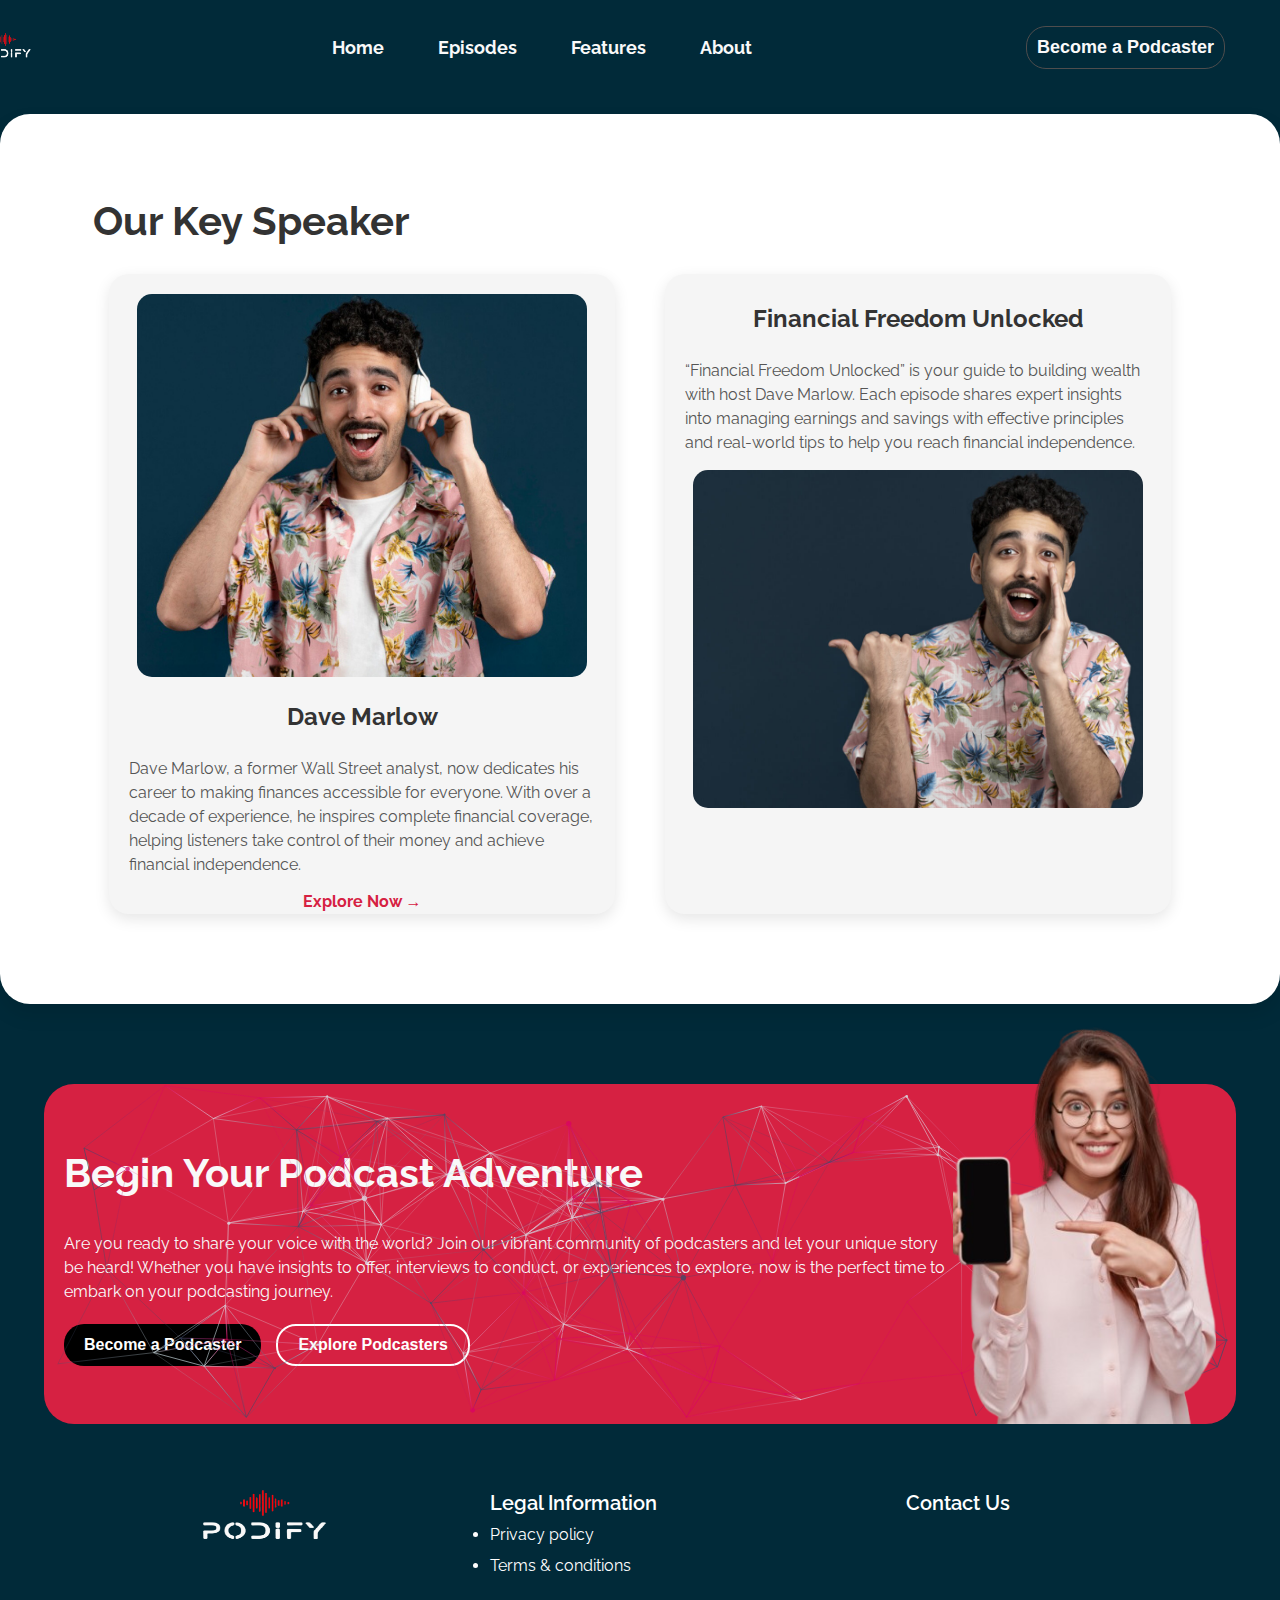
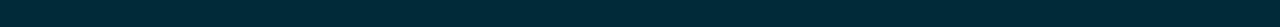
==== about.html @ 811aa699 "Initial commit with corrected line endings" ====
<!DOCTYPE html>
<html lang="en">
<head>
    <meta charset="UTF-8">
    <meta name="viewport" content="width=device-width, initial-scale=1.0">
    <link rel="preconnect" href="https://fonts.googleapis.com">
    <link rel="preconnect" href="https://fonts.gstatic.com" crossorigin>
    <link href="https://fonts.googleapis.com/css2?family=Raleway:ital,wght@0,100..900;1,100..900&display=swap" rel="stylesheet">
    <title>About - Podify</title>
    <link rel="stylesheet" href="about.css">
    <link rel="stylesheet" href="https://cdnjs.cloudflare.com/ajax/libs/font-awesome/6.6.0/css/all.min.css" integrity="sha512-Kc323vGBEqzTmouAECnVceyQqyqdsSiqLQISBL29aUW4U/M7pSPA/gEUZQqv1cwx4OnYxTxve5UMg5GT6L4JJg==" crossorigin="anonymous" referrerpolicy="no-referrer" /> 
</head>
<body>
    <nav>
        <ul>
            <li style="float: left; margin-right: auto;">
                <a href="#">
                  <img src="/images/logo.png" alt="Company Logo" class="nav-logo">
                </a>
            </li>            
            <li><a href="index.html">Home</a></li>
            <li><a href="episode.html">Episodes</a></li>
            <li><a href="features.html">Features</a></li>
            <li><a href="about.html">About</a></li>
            <li>
               <button id="button">Become a Podcaster</button>
            </li>
        </ul>
      </nav>
     


  <!-- Our Key Speaker Section -->
<section id="key-speaker-content">
  <h2>Our Key Speaker</h2>
  <div class="speaker-container">
      <!-- Left Container -->
      <div class="speaker-box">
          <img src="/images/Dave-1.png" alt="Dave Marlow">
          <h4>Dave Marlow</h4>
          <p>Dave Marlow, a former Wall Street analyst, now dedicates his career to making finances accessible for everyone. With over a decade of experience, he inspires complete financial coverage, helping listeners take control of their money and achieve financial independence.</p>
          <a href="#" class="explore-link">Explore Now <span>&#8594;</span></a>
      </div>
      <!-- Right Container -->
      <div class="speaker-box">
          <h3>Financial Freedom Unlocked</h3>
          <p>“Financial Freedom Unlocked” is your guide to building wealth with host Dave Marlow. Each episode shares expert insights into managing earnings and savings with effective principles and real-world tips to help you reach financial independence.</p>
          <img src="/images/Dave-2.jpg" alt="Financial Freedom">
      </div>
  </div>
</section>
  


    <!-- Main Section -->
<section id="about-content">
    <canvas class="background"></canvas>
     <div class="about">
       <h1>Begin Your Podcast Adventure</h1>
       <p>Are you ready to share your voice with the world? Join our vibrant community of podcasters and let your unique story be heard! Whether you have insights to offer, interviews to conduct, or experiences to explore, now is the perfect time to embark on your podcasting journey.</p>
       <div class="button-group">
         <button class="btn-primary">Become a Podcaster</button>
         <button class="btn-secondary">Explore Podcasters</button>
       </div>
     </div>
     <div class="about-image">
       <img src="/images/young.png" alt="Podcasting adventure">
     </div>

  </section>

  
   <!-- Popup Form -->
   <div id="podcaster-form" class="form-popup">
    <div class="form-container">
        <h2>Become a Podcaster</h2>
        <form id="podcaster-form-data">
            <input type="text" name="name" placeholder="Your Name" required>
            <input type="email" name="email" placeholder="Email Address" required>
            <input type="tel" name="telephone" placeholder="Telephone" required>
            <textarea name="address" placeholder="Address" required></textarea>
            <button type="submit" class="sub-btn">Submit</button>
            <button type="button" class="close-btn">Close</button>
        </form>
    </div>
</div>


<!-- Footer Section -->
<footer class="footer">
  <div class="footer-container">
    <div class="footer-logo">
      <img src="/images/logo.png" alt="Podify Logo">
    </div>
    <div class="footer-column-1">
      <h4>Legal Information</h4>
      <ul>
        <li><a href="#">Privacy policy</a></li>
        <li><a href="#">Terms & conditions</a></li>
      </ul>
    </div>
    <div class="footer-column-2">
      <h4>Contact Us</h4>
      <div class="social-icons">
        <a href="#"><i class="fa-brands fa-facebook"></i></a>
        <a href="#"><i class="fa-brands fa-x-twitter"></i></a>
        <a href="#"><i class="fa-brands fa-instagram"></i></a>
        <a href="#"><i class="fa-brands fa-youtube"></i></a>
      </div>
      
    </div>
  </div>
</footer>
<script src="/particles.js-master/particles.js-master/dist/particles.min.js"></script>

</body> 
<script src="script.js"></script>
</html>
---- about.css ----
html, body {
    margin: 0;
    padding: 0;
    height: 100%; 
    font-family: 'Raleway', sans-serif;
    background-color:#012a39;
    background-size: cover; 
    background-position: center; 
    z-index: 1;
}

  
.nav-logo {
    height: 50px;
    width: auto;
    background-color: transparent;
    margin-left: -100px;
}

nav ul {
    display: flex;
    align-items: center;
    justify-content: center;
    max-width: 1200px;
    margin: 0 auto;
    padding: 0;
    margin-top: 20px;
}

nav ul li {
    display: inline-block;
    margin: 0 15px;
}

nav ul li:first-child {
    margin-right: auto;
}

nav ul li:last-child {
    margin-left: auto;
}

nav ul li a {
    color: #f9f9f9;
    text-decoration: none;
    font-weight: bold;
    font-size: 18px;
    padding: 8px 12px;
}

button{
    color: #f9f9f9;
    background-color: #012a39;
    border-radius: 20px;
    border: 1px solid rgb(79, 77, 77);
    padding:10px;
    font-weight: bold;
    font-size: 18px;
    cursor: pointer !important;
}

nav ul li a:hover{
  color: #d62142;
}

nav ul li button:hover {
    cursor: pointer !important;
    color: #d62142;
}

#key-speaker-content {
    background-color: #fff;
    padding: 50px;
    color: #333;
    margin-top: 40px;
    border-radius: 30px;
    box-shadow: 0 10px 20px rgba(0, 0, 0, 0.1);
    text-align: center;
}

#key-speaker-content h2 {
    font-size: 2.5rem;
    font-weight: bold;
    margin-bottom: 30px;
    margin-right: 66%;
}

.speaker-container {
    display: flex;
    gap: 50px;
    justify-content: center;
    align-items: flex-start;
    max-width: 90%;
    height: 680px;
    margin: 0 auto;
}

.speaker-box {
    background-color: #f5f5f5;
    border-radius: 20px;
    padding: 20px;
    width: 45%;
    height: 600px;
    display: flex;
    flex-direction: column;
    align-items: center;
    box-shadow: 0 5px 15px rgba(0, 0, 0, 0.1);
}

.speaker-box img {
    width: 100%;
    max-width: 450px;
    height: auto;
    border-radius: 15px;
    margin-bottom: 15px;
}

.speaker-box h3, .speaker-box h4 {
    font-size: 1.5rem;
    font-weight: bold;
    color: #333;
    margin: 10px 0;
}

.speaker-box p {
    font-size: 1rem;
    line-height: 1.5;
    color: #555;
    margin-bottom: 15px;
    text-align: left;
}

.explore-link {
    font-weight: bold;
    color: #d62142;
    text-decoration: none;
    transition: color 0.3s;
    margin-top: auto; /* Pushes link to the bottom of the container */
}

.explore-link:hover {
    color: #333;
}



#about-content {
  position: relative;
    max-width: 90%;
    height: 300px;
    background-color: #d62142;
    border-radius: 30px;
    display: flex;
    flex-direction: row;
    margin: auto;
    margin-top: 80px;
    z-index: 1;
    padding: 2ch;
    align-items: center;
  }
  .background {
    position: absolute;
    top: 0;
    left: 0;
    width: 100%;
    height: 100vh;
    z-index: 0; 
    pointer-events: none;
    opacity: 0.8;
}

  .about{
    display: flex;
    flex-direction: column;
    margin-bottom: 20px;
  }
  
  .about h1 {
    font-size: 2.5rem;
    font-weight: bold;
    margin-bottom: 20px;
    color: #f9f9f9;
  }
  
  .about p {
    font-size: 1rem;
    line-height: 1.5;
    margin-bottom: 20px;
    color: #f9f9f9;
  }
  
  .about-image {
    position: relative; 
  }
  
  .about-image img {
    max-width: 100%;    
    height: 400px;       
    max-height: none;  
    border-radius: 20px;
    object-fit: cover;  
    position: relative;
    bottom: 0;          
    margin-top: -57px;  
  }

  .button-group {
    display: flex;
    gap: 15px;
  }
  
  .btn-primary, .btn-secondary {
    padding: 10px 20px;
    border: none;
    border-radius: 20px;
    font-size: 1rem;
    cursor: pointer;
    transition: background-color 0.3s;
  }
  
  .btn-primary {
    background-color: #000;
    color: #fff;
  }
  
  .btn-primary:hover {
    background-color: #333;
  }
  
  .btn-secondary {
    background-color: transparent;
    color: #fff;
    border: 2px solid #fff;
  }
  
  .btn-secondary:hover {
    background-color: rgba(255, 255, 255, 0.2);
  }
  
  
/* Footer */
.footer {
    background-color: #012a39;
    padding: 40px;
    display: flex;
    justify-content: center;
    color: #fff;
  }
  
  .footer-container {
    max-width: 1200px;
    margin: 0 auto;
    display: flex;
    justify-content: space-between;  
    align-items: flex-start;  
    width: 100%;  
  }
  
  .footer-logo,
  .footer-column-1,
  .footer-column-2 {
    display: flex;
    flex-direction: column;
    align-items: flex-start;
    justify-content: flex-start;
    margin: 0 20px;
    flex-grow: 1;  
  }
  
  .footer-logo {
    align-items: center;
    margin-right: 0;  
  }
  
  .footer-logo img {
    width: 200px;
    height: 100px;
  }
  
  .footer-column-1 h4,
  .footer-column-2 h4 {
    color: #fff;
    font-size: 20px;
    font-weight: 600;
    margin-bottom: 10px;
  }
  
  .footer-column-1 ul,
  .footer-column-2 .social-icons {
    padding: 0;
    margin: 0;
  }
  
  .footer-column-1 ul li,
  .footer-column-2 .social-icons a {
    margin-bottom: 12px;
  }
  
  .footer-column-1 ul li a,
  .footer-column-2 .social-icons a {
    color: #fff;
    text-decoration: none;
    font-size: 16px;
    transition: color 0.3s ease;
  }
  
  .footer-column-1 ul li a:hover,
  .footer-column-2 .social-icons a:hover {
    color: #d62142;
  }
  
  .social-icons i {
    font-size: 24px; 
    color: #fff; 
  }
  
  .social-icons a {
    margin-right: 12px;
  }
  
  .social-icons a:hover {
    color: #d62142; 
  }
  
  
/* FORM */

.form-popup {
  display: none; /* Initially hidden */
  position: fixed;
  top: 50%;
  left: 50%;
  transform: translate(-50%, -50%);
  background: rgba(255, 255, 255, 0.2); 
  -webkit-backdrop-filter: blur(15px); 
  backdrop-filter: blur(15px); 
  padding: 20px;
  border-radius: 10px;
  box-shadow: 0 4px 6px rgba(0, 0, 0, 0.1);
  z-index: 9999;
  width: 400px;
  border: 1px solid rgba(255, 255, 255, 0.25);
}

.form-container {
  text-align: center;
}

.form-container h2 {
  margin-bottom: 20px;
  color: #012a39;
}

input, textarea {
  width: 90%;
  padding: 10px;
  margin: 10px 0;
  border: 1px solid #012a39;
  border-radius: 5px;
  background-color: rgba(215, 210, 210, 0.3);
  color: #000000; 
  font-weight: bold;
  font-size: 0.9rem;
}

textarea {
  height: 100px;
}

input:focus, textarea:focus {
  outline: none; 
  background-color: rgba(255, 255, 255, 0.3);
  color: #000000; 
}


input::placeholder, textarea::placeholder {
  color:#012a39;;
  font-weight: bold; 
  font-size: 13px; 
}

input:focus::placeholder, textarea:focus::placeholder {
  color: transparent; 
}



/* Submit button */
.sub-btn {
  background-color: #d62142;
  color:  #012a39;
  margin-top: 10px;
  margin-right: 20px;
}


.sub-btn:hover {
  background-color: #012a39;
  color:  #d62142;
}


/* Close button */
.close-btn {
  background-color: #012a39;
  color: #d62142;;
  margin-top: 10px;
  margin: auto;
}

.close-btn:hover {
  background-color: #d62142;
  color: #012a39;
}
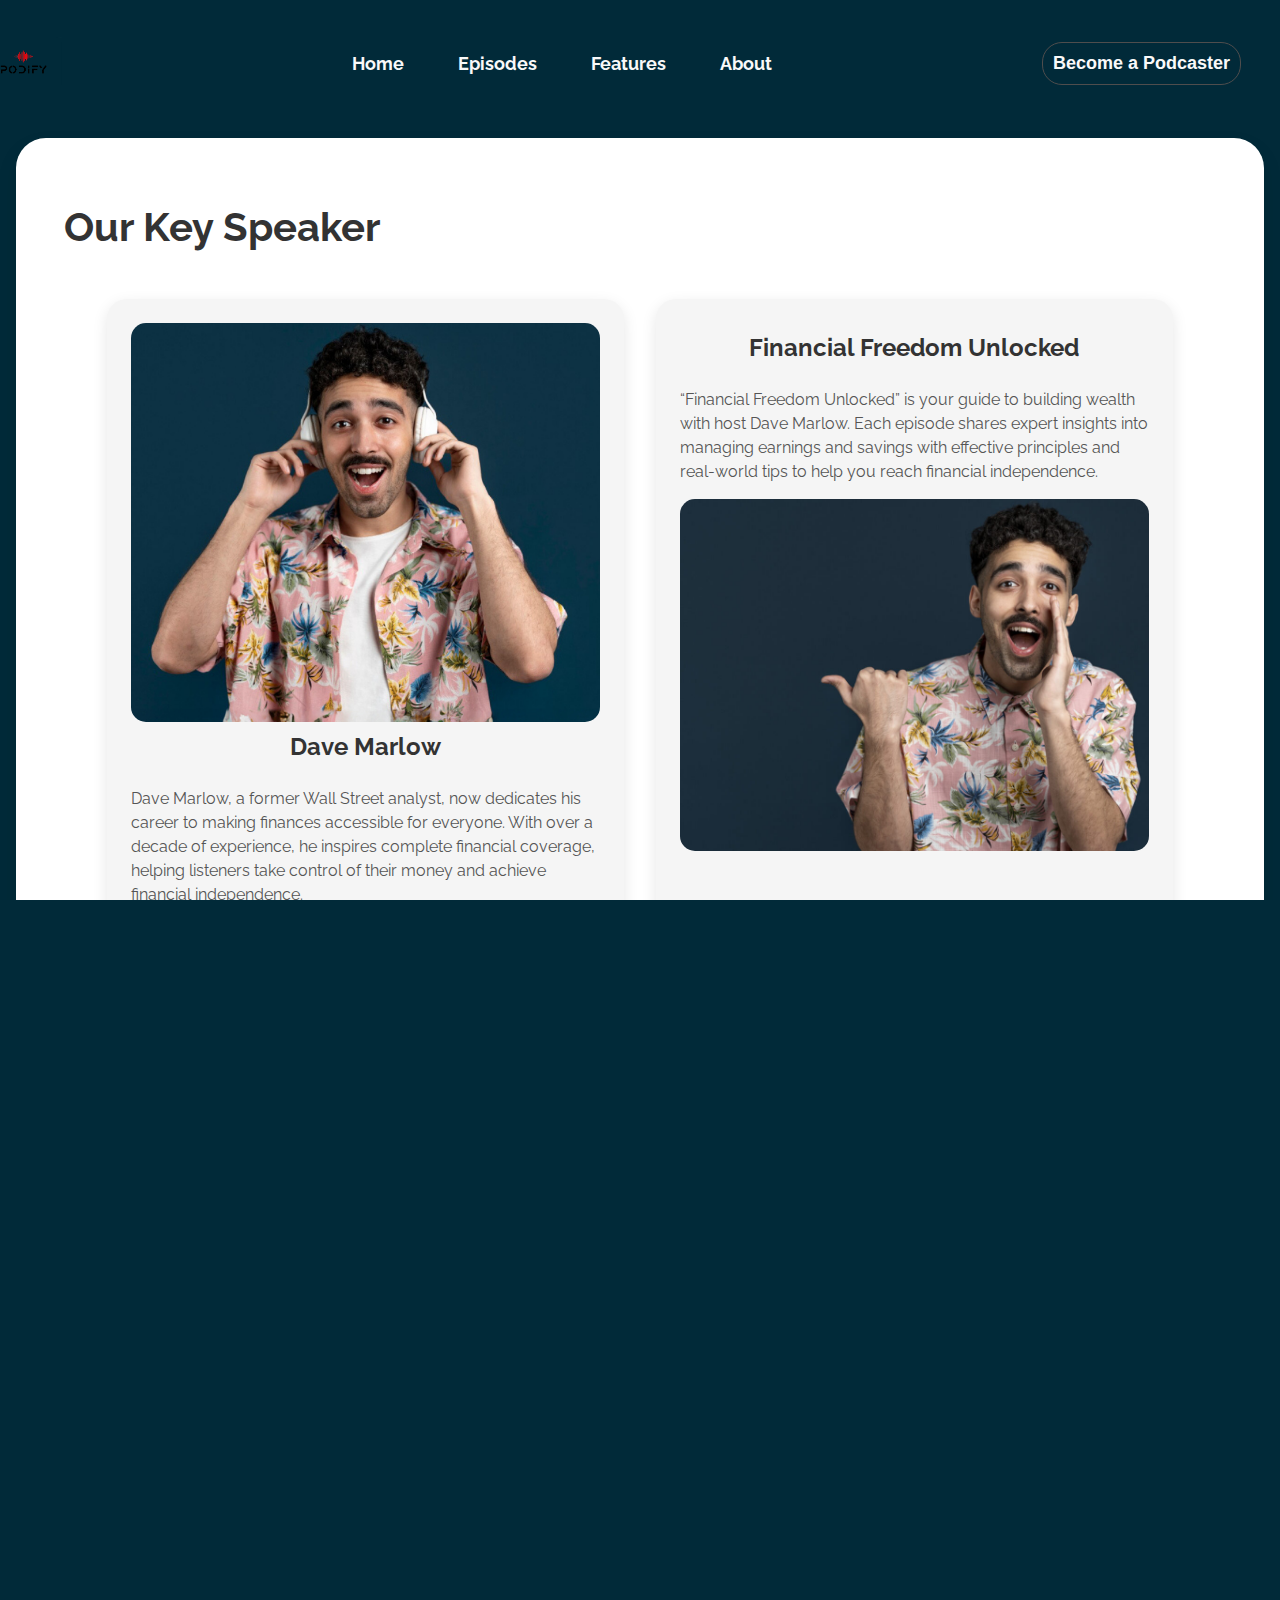
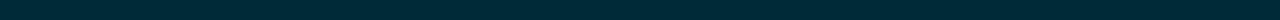
==== commit ab166be6: "Responsive Design" ====
--- a/about.html
+++ b/about.html
@@ -11,24 +11,25 @@
     <link rel="stylesheet" href="https://cdnjs.cloudflare.com/ajax/libs/font-awesome/6.6.0/css/all.min.css" integrity="sha512-Kc323vGBEqzTmouAECnVceyQqyqdsSiqLQISBL29aUW4U/M7pSPA/gEUZQqv1cwx4OnYxTxve5UMg5GT6L4JJg==" crossorigin="anonymous" referrerpolicy="no-referrer" /> 
 </head>
 <body>
-    <nav>
-        <ul>
-            <li style="float: left; margin-right: auto;">
-                <a href="#">
-                  <img src="/images/logo.png" alt="Company Logo" class="nav-logo">
-                </a>
-            </li>            
-            <li><a href="index.html">Home</a></li>
-            <li><a href="episode.html">Episodes</a></li>
-            <li><a href="features.html">Features</a></li>
-            <li><a href="about.html">About</a></li>
-            <li>
-               <button id="button">Become a Podcaster</button>
-            </li>
-        </ul>
-      </nav>
-     
-
+  <nav>
+    <button class="burger-menu">
+        <i class="fa-solid fa-bars"></i>
+    </button>
+    <ul>
+        <li>
+            <a href="#">
+                <img src="/images/logo-2.png" alt="Company Logo" class="nav-logo">
+            </a>
+        </li>            
+        <li><a href="index.html">Home</a></li>
+        <li><a href="episode.html">Episodes</a></li>
+        <li><a href="features.html">Features</a></li>
+        <li><a href="about.html">About</a></li>
+        <li>
+            <button id="button">Become a Podcaster</button>
+        </li>
+    </ul>
+</nav>
 
   <!-- Our Key Speaker Section -->
 <section id="key-speaker-content">
--- a/about.css
+++ b/about.css
@@ -8,9 +8,17 @@
     background-size: cover; 
     background-position: center; 
     z-index: 1;
-}
-
-  
+    overflow-x: hidden;
+    position: relative;
+    width: 100%;
+}
+
+nav {
+  width: 100%;
+  position: relative;
+  padding: 1rem;
+}
+
 .nav-logo {
     height: 50px;
     width: auto;
@@ -71,37 +79,40 @@
 
 #key-speaker-content {
     background-color: #fff;
-    padding: 50px;
     color: #333;
-    margin-top: 40px;
     border-radius: 30px;
     box-shadow: 0 10px 20px rgba(0, 0, 0, 0.1);
     text-align: center;
+    padding: 2rem;
+    margin: 2rem 1rem;
 }
 
 #key-speaker-content h2 {
     font-size: 2.5rem;
     font-weight: bold;
-    margin-bottom: 30px;
-    margin-right: 66%;
+    margin-right: 0;
+    text-align: left;
+    padding: 0 1rem;
 }
 
 .speaker-container {
     display: flex;
-    gap: 50px;
-    justify-content: center;
-    align-items: flex-start;
+    flex-direction: row;
+    gap: 2rem;
     max-width: 90%;
-    height: 680px;
+    height: auto;
     margin: 0 auto;
+    padding: 1rem;
+    
 }
 
 .speaker-box {
     background-color: #f5f5f5;
     border-radius: 20px;
-    padding: 20px;
-    width: 45%;
-    height: 600px;
+    padding: 1.5rem;
+    width: 100%;
+    height: auto;
+    min-height: 200px;
     display: flex;
     flex-direction: column;
     align-items: center;
@@ -109,11 +120,10 @@
 }
 
 .speaker-box img {
-    width: 100%;
-    max-width: 450px;
+    max-width: 100%;
     height: auto;
     border-radius: 15px;
-    margin-bottom: 15px;
+    object-fit: cover;
 }
 
 .speaker-box h3, .speaker-box h4 {
@@ -147,7 +157,7 @@
 
 #about-content {
   position: relative;
-    max-width: 90%;
+    max-width: 95%;
     height: 300px;
     background-color: #d62142;
     border-radius: 30px;
@@ -159,6 +169,7 @@
     padding: 2ch;
     align-items: center;
   }
+
   .background {
     position: absolute;
     top: 0;
@@ -177,14 +188,14 @@
   }
   
   .about h1 {
-    font-size: 2.5rem;
+    font-size: clamp(1.5rem, 4vw, 2.5rem);
     font-weight: bold;
     margin-bottom: 20px;
     color: #f9f9f9;
   }
   
   .about p {
-    font-size: 1rem;
+    font-size: clamp(0.875rem, 2vw, 1rem);
     line-height: 1.5;
     margin-bottom: 20px;
     color: #f9f9f9;
@@ -242,10 +253,10 @@
 /* Footer */
 .footer {
     background-color: #012a39;
-    padding: 40px;
     display: flex;
     justify-content: center;
     color: #fff;
+    padding: 2rem 1rem;
   }
   
   .footer-container {
@@ -339,7 +350,8 @@
   border-radius: 10px;
   box-shadow: 0 4px 6px rgba(0, 0, 0, 0.1);
   z-index: 9999;
-  width: 400px;
+  width: 90%;
+  max-width: 400px;
   border: 1px solid rgba(255, 255, 255, 0.25);
 }
 
@@ -416,3 +428,208 @@
 }
 
 
+
+/* Burger Menu Button */
+.burger-menu {
+  display: none;
+  cursor: pointer;
+  position: fixed;
+  top: 5px;
+  right: 50px;
+  z-index: 1000;
+  background: none;
+  border: none;
+  position: static;
+}
+
+.burger-menu i {
+  color: #f9f9f9;
+  font-size: 24px;
+  transition: transform 0.3s ease;
+}
+
+
+.burger-menu.active i {
+  transform: rotate(90deg);
+}
+
+
+/* Media queries */
+@media screen and (max-width: 480px) {
+ 
+
+  .speaker-container {
+    display: flex;
+    flex-direction: column;
+    gap: 2rem;
+    margin-right: 10%;
+  }
+  
+  #about-content {
+    display: flex;
+    flex-direction: column;
+    height: 550px;
+    margin: 5rem auto;
+    width: 90%;
+    overflow: hidden;
+    padding: 5px;
+  }
+
+  
+  .about-image img {
+    max-width: 100%;    
+    height: auto;       
+    border-radius: 20px;
+    object-fit: cover;         
+    margin-top: 0;  
+  }
+
+  
+  .footer-container {
+    margin: 0 auto;
+    display: flex;
+    flex-direction: column;
+    justify-content: space-between;  
+    align-items: center;  
+    width: 100%;  
+}
+
+.form-popup{
+  width: 80%;
+}
+
+@media screen and (max-width: 768px) {
+  nav ul li:first-child {
+      position: relative;
+      top: 0;
+      left: 0;
+  }
+
+  .button-group {
+      flex-direction: column;
+      width: 100%;
+      align-items: center;
+  }
+
+  .btn-primary, 
+  .btn-secondary {
+      width: 100%;
+      max-width: 250px;
+  }
+  
+  .burger-menu {
+      top: 1rem;
+      right: 1rem;
+  }
+}
+
+@media screen and (max-width: 480px) {
+  #key-speaker-content {
+      padding: 1rem;
+  }
+
+  .speaker-box {
+      padding: 1rem;
+  }
+
+  .footer {
+      padding: 1rem;
+  }
+  
+  input, 
+  textarea {
+      width: 100%;
+  }
+}
+
+/* Utility classes for better spacing */
+.mx-auto {
+  margin-left: auto;
+  margin-right: auto;
+}
+
+.w-full {
+  width: 100%;
+}
+
+.container {
+  width: 100%;
+  max-width: 1200px;
+  margin: 0 auto;
+  padding: 0 1rem;
+}
+
+@media screen and (max-width: 768px) {
+  .burger-menu {
+      display: block !important;
+  }
+
+  nav ul {
+      flex-direction: column;
+      position: fixed;
+      top: 0;
+      right: -300px;
+      width: 200px;
+      height: 100vh;
+      margin: 0;
+      padding-top: 10px;
+      background: rgba(255, 255, 255, 0.1);
+      backdrop-filter: blur(10px);
+      -webkit-backdrop-filter: blur(10px);
+      transition: right 0.3s ease;
+      z-index: 999;
+  }
+
+  nav ul.active {
+      right: 0;
+  }
+
+  nav ul li {
+      margin: 20px 0;
+      width: 100%;
+      text-align: center;
+  }
+
+  nav ul li:first-child {
+      margin: 15px 0;
+      position: absolute;
+      top: 5px;
+      left: 60px;
+  }
+
+
+  nav ul li:last-child {
+      margin: 15px 0;
+  }
+
+  .nav-logo {
+      height: 40px;
+  }
+
+  nav ul li a {
+    color: #012a39;
+    font-weight: 800;
+  
+  }
+  
+nav ul li a:hover{
+  color: #d62142;
+}
+
+nav ul li button:hover {
+    cursor: pointer !important;
+    color: #d62142;
+}
+
+
+    /* Hide other nav items by default in mobile view */
+    nav ul li:not(:first-child) {
+      display: none;
+  }
+
+  /* Show nav items when menu is active */
+  nav ul.active li {
+      display: block;
+  }
+}
+}